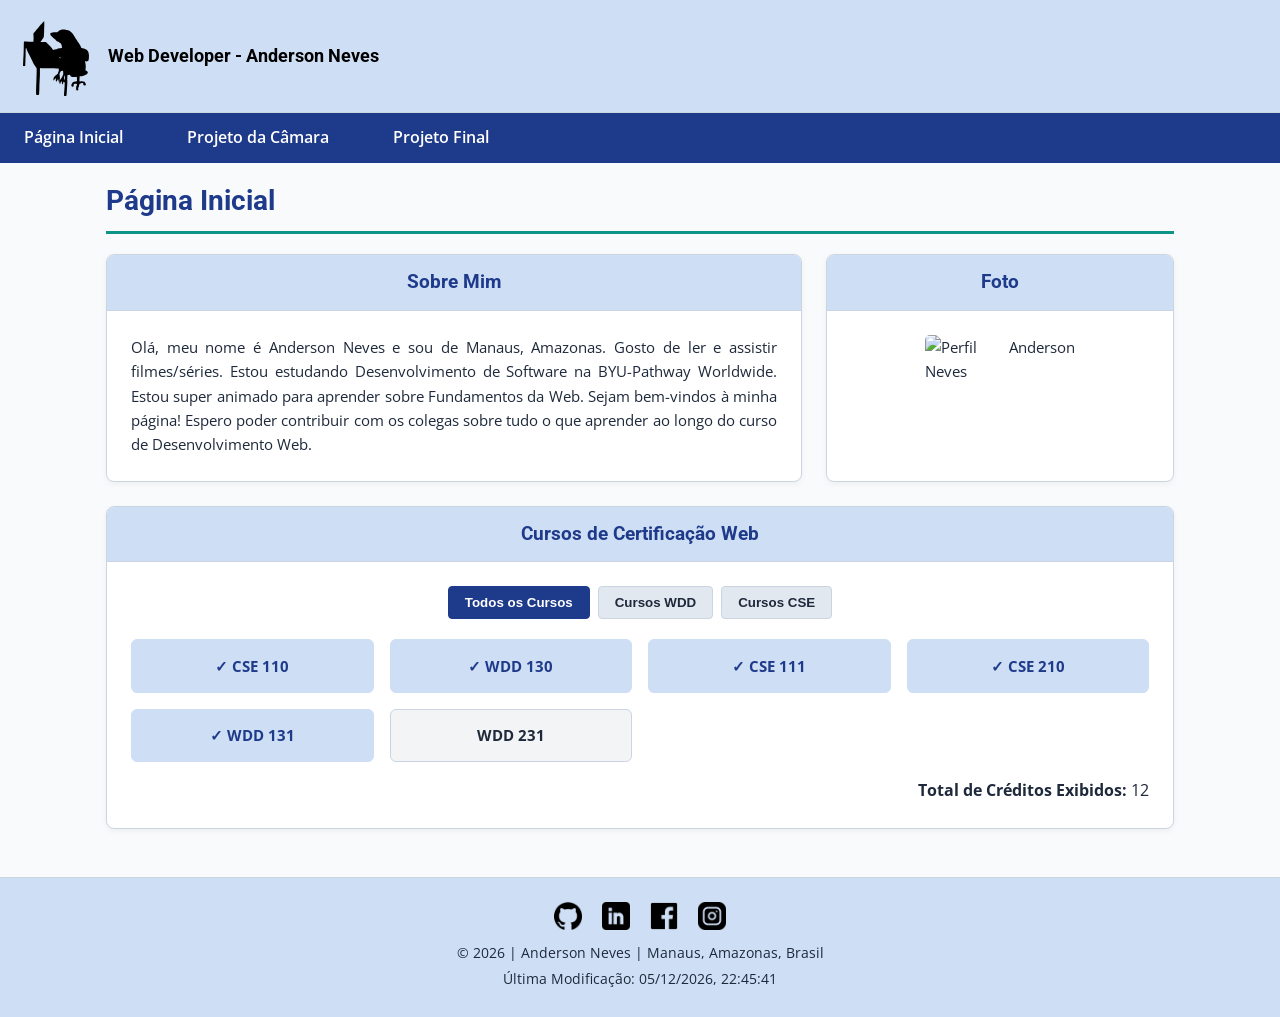
==== index.html @ 748c5571 "página inicial" ====
<!DOCTYPE html>
<html lang="pt-BR">
<head>
    <meta charset="UTF-8">
    <meta name="viewport" content="width=device-width, initial-scale=1.0">
    <title>WDD231 - Desenvolvimento Frontend para Web I</title>
    <meta name="description" content="Página principal para o curso WDD231 - Desenvolvimento Frontend para Web I - Anderson Neves">
    <meta name="author" content="Anderson Neves">

    <!-- Google Fonts -->
    <link rel="preconnect" href="https://fonts.googleapis.com">
    <link rel="preconnect" href="https://fonts.gstatic.com" crossorigin>
    <link href="https://fonts.googleapis.com/css2?family=Open+Sans:wght@400;600;700&family=Roboto:wght@300;400;700&display=swap" rel="stylesheet">

    <!-- CSS -->
    <link rel="stylesheet" href="estilos/normalize.css">
    <link rel="stylesheet" href="estilos/telas-pequenas.css">
    <link rel="stylesheet" href="estilos/telas-grandes.css">

    <!-- Scripts com atributo defer -->
    <script src="scripts/navegacao.js" defer></script>
    <script src="scripts/data.js" defer></script>
    <script src="scripts/curso.js" defer></script>
</head>
<body>
    <header class="top-header">
        <div class="logo-container">
            <img src="imagens/logo.svg" alt="Logotipo WDD231" class="logo-img">
            <span class="site-name">Web Developer - Anderson Neves</span>
        </div>
        <button id="menu-hamburger" aria-label="Abrir Menu de Navegação">☰</button>
    </header>

    <nav id="main-nav">
        <ul>
            <li><a href="index.html">Página Inicial</a></li>
            <li><a href="#">Projeto da Câmara</a></li>
            <li><a href="#">Projeto Final</a></li>
        </ul>
    </nav>

    <main class="container">
        <h1 class="page-title">Página Inicial</h1>

        <div class="grid-2col">
            <section class="card">
                <h2 class="card-header">Sobre Mim</h2>
                <div class="card-body">
                    <p>Olá, meu nome é Anderson Neves e sou de Manaus, Amazonas. Gosto de ler e assistir filmes/séries. Estou estudando Desenvolvimento de Software na BYU-Pathway Worldwide. Estou super animado para aprender sobre Fundamentos da Web. Sejam bem-vindos à minha página! Espero poder contribuir com os colegas sobre tudo o que aprender ao longo do curso de Desenvolvimento Web.</p>
                </div>
            </section>

            <section class="card">
                <h2 class="card-header">Foto</h2>
                <div class="card-body photo-body">
                    <img src="imagens/perfil.jpg" alt="Perfil Anderson Neves" class="profile-img">
                </div>
            </section>
        </div>

        <!-- Seção: Certificado / Cursos Dinâmicos -->
        <section class="card certificado-section">
            <h2 class="card-header">Cursos de Certificação Web</h2>
            <div class="card-body">
                <div class="filtros-container">
                    <button id="btn-todos" class="btn-filtro active">Todos os Cursos</button>
                    <button id="btn-wdd" class="btn-filtro">Cursos WDD</button>
                    <button id="btn-cse" class="btn-filtro">Cursos CSE</button>
                </div>

                <div id="container-cursos" class="cursos-grid">
                    <!-- Gerado dinamicamente via curso.js -->
                </div>

                <div class="creditos-container">
                    <p><strong>Total de Créditos Exibidos:</strong> <span id="total-creditos">0</span></p>
                </div>
            </div>
        </section>
    </main>

    <footer>
        <div class="socialmedia">
            <a href="https://github.com/neves-anderson" target="_blank" rel="noopener"><img src="imagens/github.png" alt="GitHub"></a>
            <a href="https://www.linkedin.com/in/anderson-neves/" target="_blank" rel="noopener"><img src="imagens/linkedin.png" alt="LinkedIn"></a>
            <a href="https://facebook.com" target="_blank" rel="noopener"><img src="imagens/facebook.png" alt="Facebook"></a>           
            <a href="https://instagram.com" target="_blank" rel="noopener"><img src="imagens/instagram.png" alt="Instagram"></a>
        </div>
        <p>&copy; <span id="anoAtual"></span> | Anderson Neves | Manaus, Amazonas, Brasil</p>
        <p id="ultimaModificacao">Última Modificação: <span></span></p>
    </footer>
</body>
</html>
---- estilos/telas-pequenas.css ----
:root {
    --primary-color: #1e3a8a;
    --primary-hover: #1e40af;
    --secondary-color: #0d9488;
    --accent-completed: #15803d;
    --accent-completed-bg: #cedef4;
    --accent-pending-bg: #f3f4f6;
    --text-color: #1e293b;
    --bg-color: #f8fafc;
    --card-bg: #ffffff;
    --border-color: #cbd5e1;
    --header-bg: #cedef4;
    --font-heading: 'Roboto', sans-serif;
    --font-body: 'Open Sans', sans-serif;
}

body {
    font-family: var(--font-body);
    color: var(--text-color);
    background-color: var(--bg-color);
    line-height: 1.6;
}

/* Header & Navegação */
.top-header {
    background-color: var(--header-bg);
    padding: 1rem;
    display: flex;
    justify-content: space-between;
    align-items: center;
    border-bottom: 1px solid var(--border-color);
}

.logo-container {
    display: flex;
    align-items: center;
    gap: 0.75rem;
}

.logo-img {
    width: 80px;
    height: 80px;
}

.site-name {
    font-family: var(--font-heading);
    font-size: 1.1rem;
    font-weight: 700;
    color: #000;
}

#menu-hamburger {
    background-color: #ffffff;
    border: 1px solid var(--border-color);
    border-radius: 4px;
    padding: 6px 12px;
    font-size: 1.4rem;
    cursor: pointer;
}

nav {
    display: none;
    background-color: var(--primary-color);
}

nav.open {
    display: block;
}

nav ul {
    list-style: none;
}

nav li a {
    display: block;
    color: #ffffff;
    text-decoration: none;
    padding: 0.85rem 1.5rem;
    font-weight: 600;
    transition: background-color 0.2s ease;
}

nav li a:hover,
nav li a.active {
    background-color: var(--secondary-color);
}

/* Conteúdo Principal */
.container {
    max-width: 1100px;
    margin: 0 auto;
    padding: 1rem;
}

.page-title {
    font-family: var(--font-heading);
    color: var(--primary-color);
    border-bottom: 3px solid var(--secondary-color);
    padding-bottom: 0.5rem;
    margin-bottom: 1.25rem;
    font-size: 1.75rem;
}

.grid-2col {
    display: flex;
    flex-direction: column;
    gap: 1.25rem;
}

.card {
    background-color: var(--card-bg);
    border: 1px solid var(--border-color);
    border-radius: 8px;
    overflow: hidden;
    box-shadow: 0 2px 6px rgba(0, 0, 0, 0.05);
}

.card-header {
    background-color: var(--header-bg);
    color: var(--primary-color);
    font-family: var(--font-heading);
    padding: 0.75rem 1rem;
    font-size: 1.2rem;
    text-align: center;
    border-bottom: 1px solid var(--border-color);
}

.card-body {
    padding: 1.5rem;
    font-size: 0.95rem;
    text-align: justify;
}

.photo-body {
    display: flex;
    justify-content: center;
    align-items: center;
}

.profile-img {
    width: 150px;
    height: auto;
    border-radius: 5px;
    object-fit: cover;
    
}

/* Filtros e Cursos */
.filtros-container {
    display: flex;
    flex-wrap: wrap;
    gap: 0.5rem;
    margin-bottom: 1.25rem;
    justify-content: center;
}

.btn-filtro {
    background-color: #e2e8f0;
    color: var(--text-color);
    border: 1px solid var(--border-color);
    padding: 0.5rem 1rem;
    border-radius: 4px;
    font-weight: 600;
    cursor: pointer;
    transition: all 0.2s ease;
}

.btn-filtro:hover,
.btn-filtro.active {
    background-color: var(--primary-color);
    color: #ffffff;
    border-color: var(--primary-color);
}

.cursos-grid {
    display: grid;
    grid-template-columns: 1fr;
    gap: 0.75rem;
}

.curso-card {
    border: 1px solid var(--border-color);
    border-radius: 6px;
    padding: 0.85rem;
    text-align: center;
    font-weight: bold;
    background-color: var(--accent-pending-bg);
    transition: transform 0.2s ease, box-shadow 0.2s ease;
}

.curso-card:hover {
    transform: translateY(-2px);
    box-shadow: 0 4px 8px rgba(0, 0, 0, 0.08);
}

.curso-card.completed {
    background-color: var(--accent-completed-bg);
    border-color: var(--accent-completed-bg);
    color: var(--primary-color);
}

.creditos-container {
    margin-top: 1rem;
    text-align: right;
    font-size: 1rem;
}

/* Rodapé */
footer {
    background-color: var(--header-bg);
    color: var(--text-color);
    text-align: center;
    padding: 1.5rem 1rem;
    margin-top: 2rem;
    border-top: 1px solid var(--border-color);
}

.socialmedia {
    display: flex;
    justify-content: center;
    gap: 1.25rem;
    margin-bottom: 0.75rem;
}

.socialmedia img {
    width: 28px;
    height: 28px;
    transition: transform 0.2s ease;
}

.socialmedia img:hover {
    transform: scale(1.15);
}

footer p {
    font-size: 0.85rem;
    margin: 0.25rem 0;
}
---- estilos/telas-grandes.css ----
@media (min-width: 768px) {
    #menu-hamburger {
        display: none;
    }

    nav {
        display: block !important;
        background-color: var(--primary-color);
    }

    nav ul {
        display: flex;
        justify-content: left;
        gap: 1rem;
        max-width: 1100px;
    }
    
    nav li a {
        padding: 0.75rem 1.5rem;
    }

    /* Layout do Grid em Telas Grandes */
    .grid-2col {
        display: grid;
        grid-template-columns: 2fr 1fr;
        gap: 1.5rem;
        margin-bottom: 1.5rem;
    }

    .cursos-grid {
        grid-template-columns: repeat(auto-fit, minmax(220px, 1fr));
        gap: 1rem;
    }
}
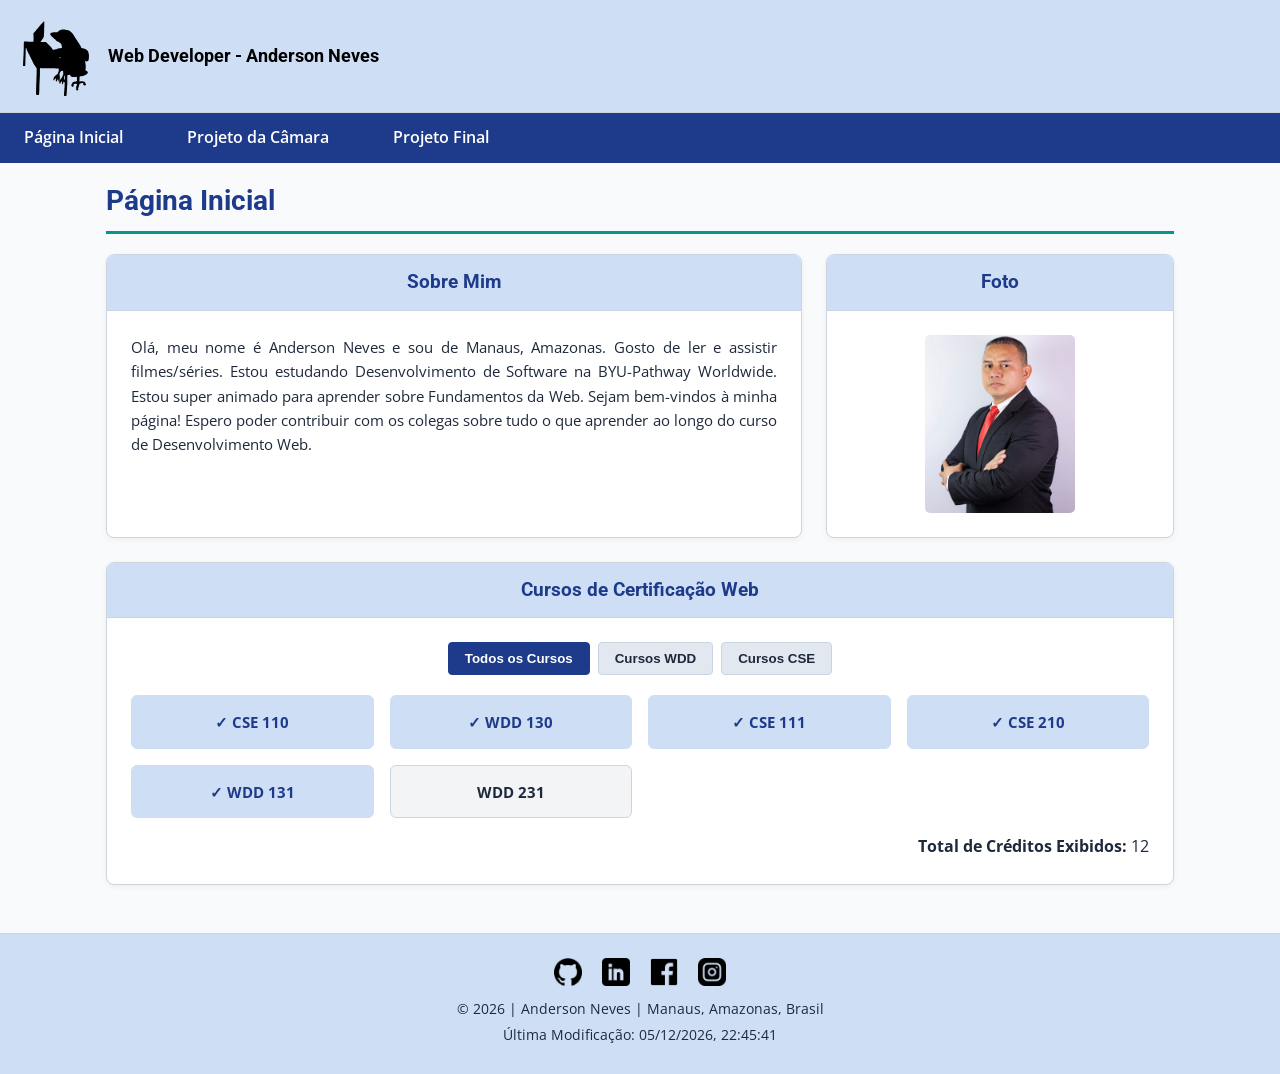
==== commit 582815ae: "atualizar" ====
--- a/index.html
+++ b/index.html
@@ -53,7 +53,7 @@
             <section class="card">
                 <h2 class="card-header">Foto</h2>
                 <div class="card-body photo-body">
-                    <img src="imagens/perfil.jpg" alt="Perfil Anderson Neves" class="profile-img">
+                    <img src="imagens/perfil.png" alt="Perfil Anderson Neves" class="profile-img">
                 </div>
             </section>
         </div>
@@ -81,10 +81,10 @@
 
     <footer>
         <div class="socialmedia">
-            <a href="https://github.com/neves-anderson" target="_blank" rel="noopener"><img src="imagens/github.png" alt="GitHub"></a>
-            <a href="https://www.linkedin.com/in/anderson-neves/" target="_blank" rel="noopener"><img src="imagens/linkedin.png" alt="LinkedIn"></a>
-            <a href="https://facebook.com" target="_blank" rel="noopener"><img src="imagens/facebook.png" alt="Facebook"></a>           
-            <a href="https://instagram.com" target="_blank" rel="noopener"><img src="imagens/instagram.png" alt="Instagram"></a>
+            <a href="https://github.com/neves-anderson" target="_blank" rel="noopener"><img src="imagens/github.png" alt="Perfil do GitHub"></a>
+            <a href="https://www.linkedin.com/in/anderson-neves/" target="_blank" rel="noopener"><img src="imagens/linkedin.png" alt="Perfil do LinkedIn"></a>
+            <a href="https://facebook.com" target="_blank" rel="noopener"><img src="imagens/facebook.png" alt="Perfil do Facebook"></a>           
+            <a href="https://instagram.com" target="_blank" rel="noopener"><img src="imagens/instagram.png" alt="Perfil do Instagram"></a>
         </div>
         <p>&copy; <span id="anoAtual"></span> | Anderson Neves | Manaus, Amazonas, Brasil</p>
         <p id="ultimaModificacao">Última Modificação: <span></span></p>
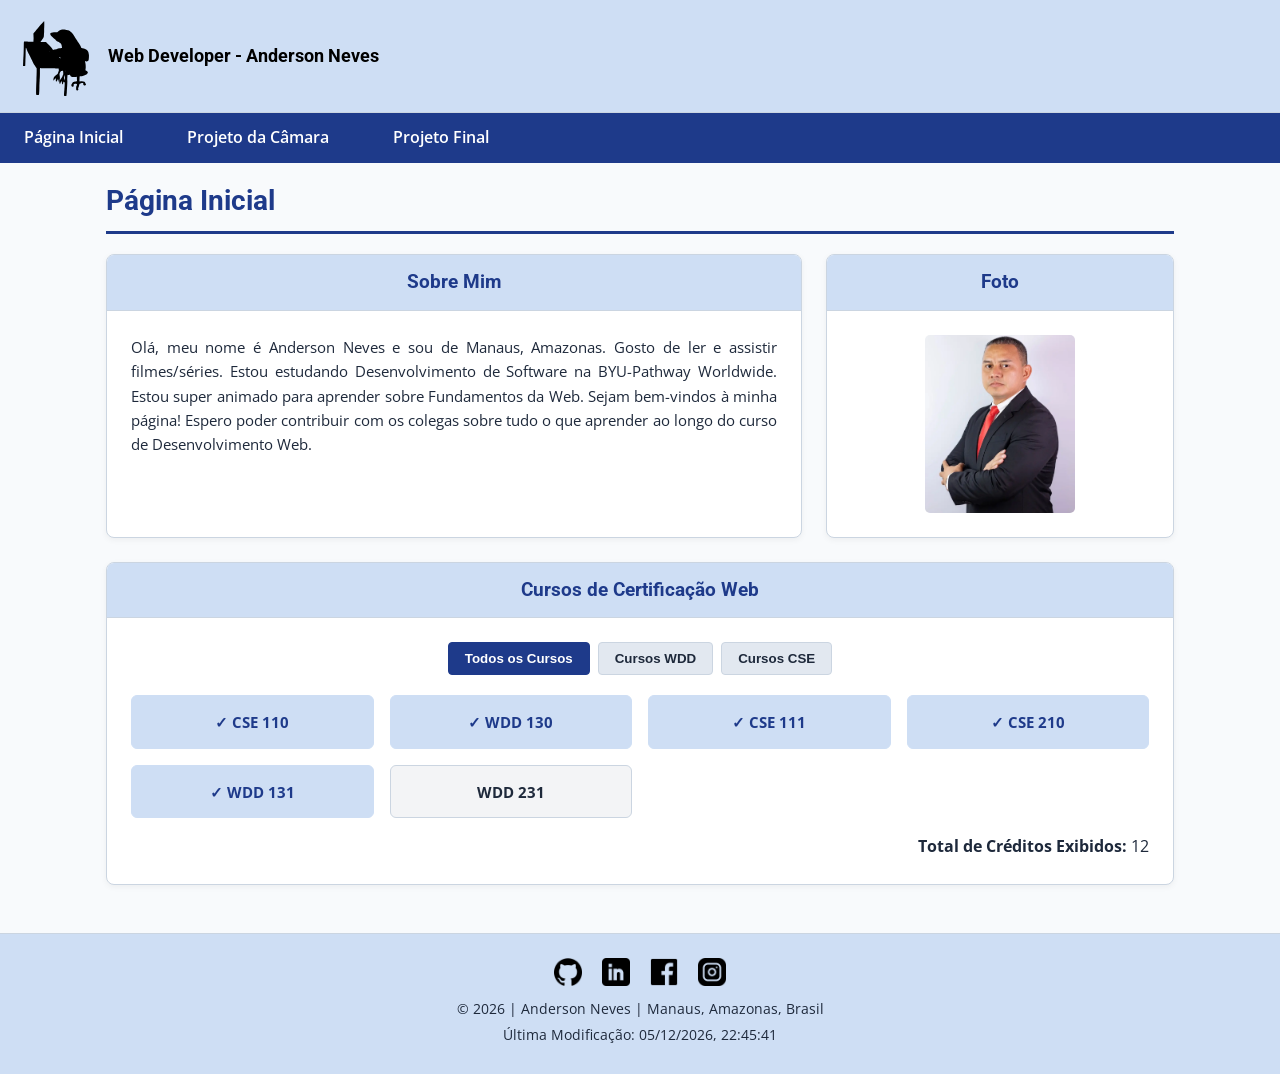
==== commit cac776aa: "correção" ====
--- a/index.html
+++ b/index.html
@@ -53,7 +53,7 @@
             <section class="card">
                 <h2 class="card-header">Foto</h2>
                 <div class="card-body photo-body">
-                    <img src="imagens/perfil.png" alt="Perfil Anderson Neves" class="profile-img">
+                    <img src="imagens/perfil.webp" alt="Perfil Anderson Neves" class="profile-img">
                 </div>
             </section>
         </div>
--- a/estilos/telas-pequenas.css
+++ b/estilos/telas-pequenas.css
@@ -1,7 +1,6 @@
 :root {
     --primary-color: #1e3a8a;
     --primary-hover: #1e40af;
-    --secondary-color: #0d9488;
     --accent-completed: #15803d;
     --accent-completed-bg: #cedef4;
     --accent-pending-bg: #f3f4f6;
@@ -21,7 +20,6 @@
     line-height: 1.6;
 }
 
-/* Header & Navegação */
 .top-header {
     background-color: var(--header-bg);
     padding: 1rem;
@@ -62,7 +60,7 @@
     display: none;
     background-color: var(--primary-color);
 }
-
+ 
 nav.open {
     display: block;
 }
@@ -82,10 +80,9 @@
 
 nav li a:hover,
 nav li a.active {
-    background-color: var(--secondary-color);
-}
-
-/* Conteúdo Principal */
+    background-color: var(--primary-hover);
+}
+
 .container {
     max-width: 1100px;
     margin: 0 auto;
@@ -95,7 +92,7 @@
 .page-title {
     font-family: var(--font-heading);
     color: var(--primary-color);
-    border-bottom: 3px solid var(--secondary-color);
+    border-bottom: 3px solid var(--primary-color);
     padding-bottom: 0.5rem;
     margin-bottom: 1.25rem;
     font-size: 1.75rem;
@@ -145,7 +142,6 @@
     
 }
 
-/* Filtros e Cursos */
 .filtros-container {
     display: flex;
     flex-wrap: wrap;
@@ -205,7 +201,6 @@
     font-size: 1rem;
 }
 
-/* Rodapé */
 footer {
     background-color: var(--header-bg);
     color: var(--text-color);
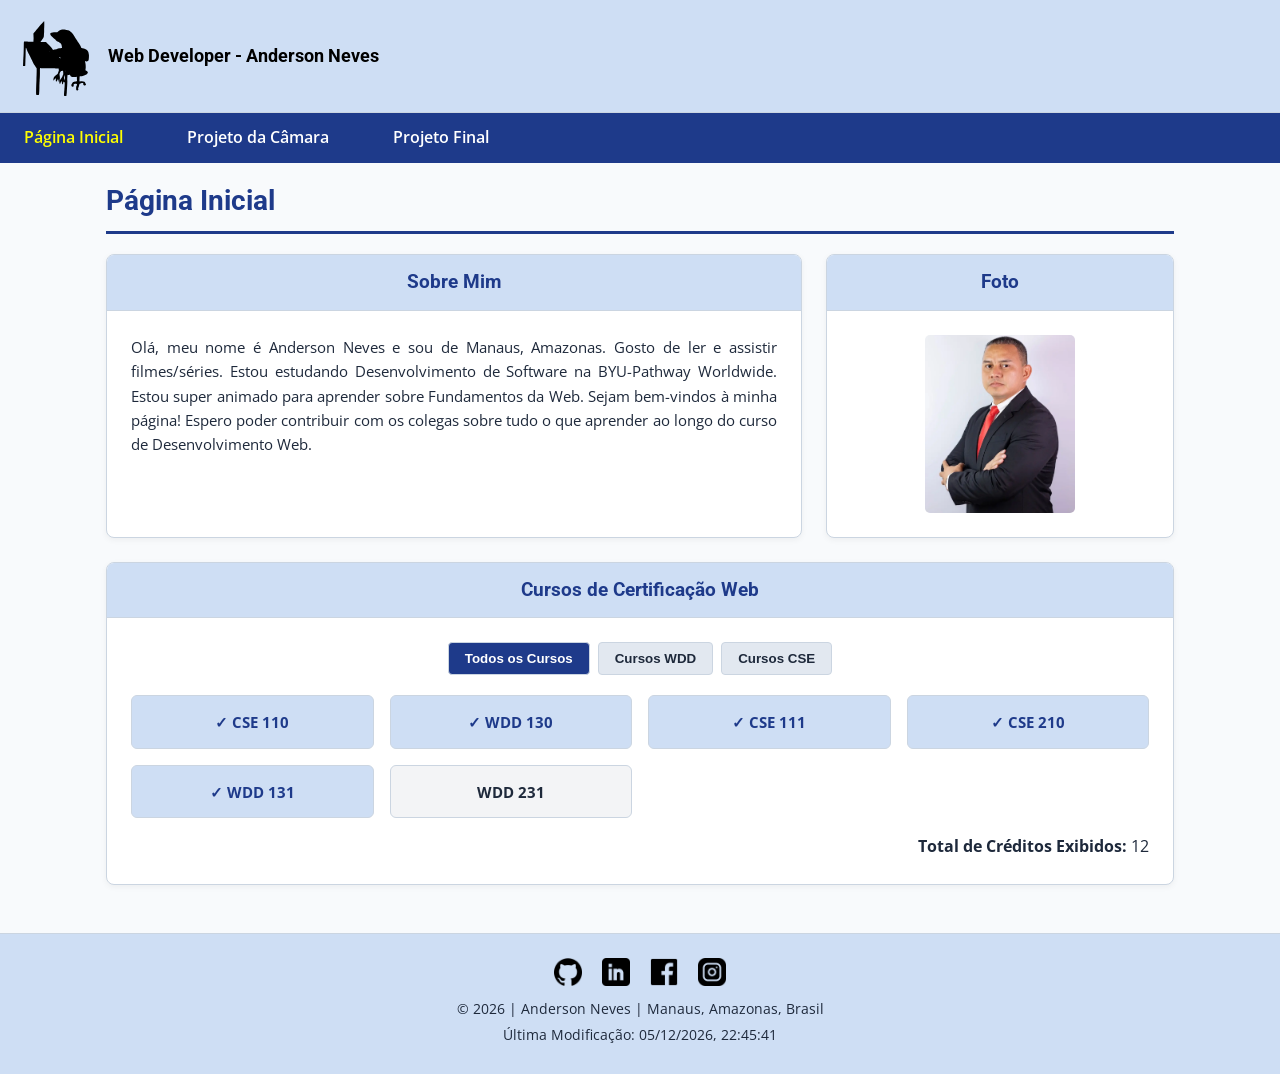
==== commit 2a4d8295: "atualizar" ====
--- a/index.html
+++ b/index.html
@@ -33,7 +33,7 @@
 
     <nav id="main-nav">
         <ul>
-            <li><a href="index.html">Página Inicial</a></li>
+            <li><a href="index.html" aria-current="page">Página Inicial</a></li>
             <li><a href="#">Projeto da Câmara</a></li>
             <li><a href="#">Projeto Final</a></li>
         </ul>
--- a/estilos/telas-pequenas.css
+++ b/estilos/telas-pequenas.css
@@ -11,6 +11,7 @@
     --header-bg: #cedef4;
     --font-heading: 'Roboto', sans-serif;
     --font-body: 'Open Sans', sans-serif;
+    --text-current: yellow;
 }
 
 body {
@@ -48,7 +49,7 @@
 }
 
 #menu-hamburger {
-    background-color: #ffffff;
+    background-color: var(--card-bg);
     border: 1px solid var(--border-color);
     border-radius: 4px;
     padding: 6px 12px;
@@ -59,6 +60,7 @@
 nav {
     display: none;
     background-color: var(--primary-color);
+    color: var(--card-bg);
 }
  
 nav.open {
@@ -71,7 +73,7 @@
 
 nav li a {
     display: block;
-    color: #ffffff;
+    color: var(--card-bg);
     text-decoration: none;
     padding: 0.85rem 1.5rem;
     font-weight: 600;
@@ -82,6 +84,11 @@
 nav li a.active {
     background-color: var(--primary-hover);
 }
+
+nav li a[aria-current="page"] {
+  color: var(--text-current);
+}
+
 
 .container {
     max-width: 1100px;
@@ -109,7 +116,7 @@
     border: 1px solid var(--border-color);
     border-radius: 8px;
     overflow: hidden;
-    box-shadow: 0 2px 6px rgba(0, 0, 0, 0.05);
+    box-shadow: 0 2px 6px #0000000D;
 }
 
 .card-header {
@@ -164,8 +171,7 @@
 .btn-filtro:hover,
 .btn-filtro.active {
     background-color: var(--primary-color);
-    color: #ffffff;
-    border-color: var(--primary-color);
+    color: var(--card-bg);
 }
 
 .cursos-grid {
@@ -186,12 +192,11 @@
 
 .curso-card:hover {
     transform: translateY(-2px);
-    box-shadow: 0 4px 8px rgba(0, 0, 0, 0.08);
+    box-shadow: 0 4px 8px #00000014;
 }
 
 .curso-card.completed {
     background-color: var(--accent-completed-bg);
-    border-color: var(--accent-completed-bg);
     color: var(--primary-color);
 }
 
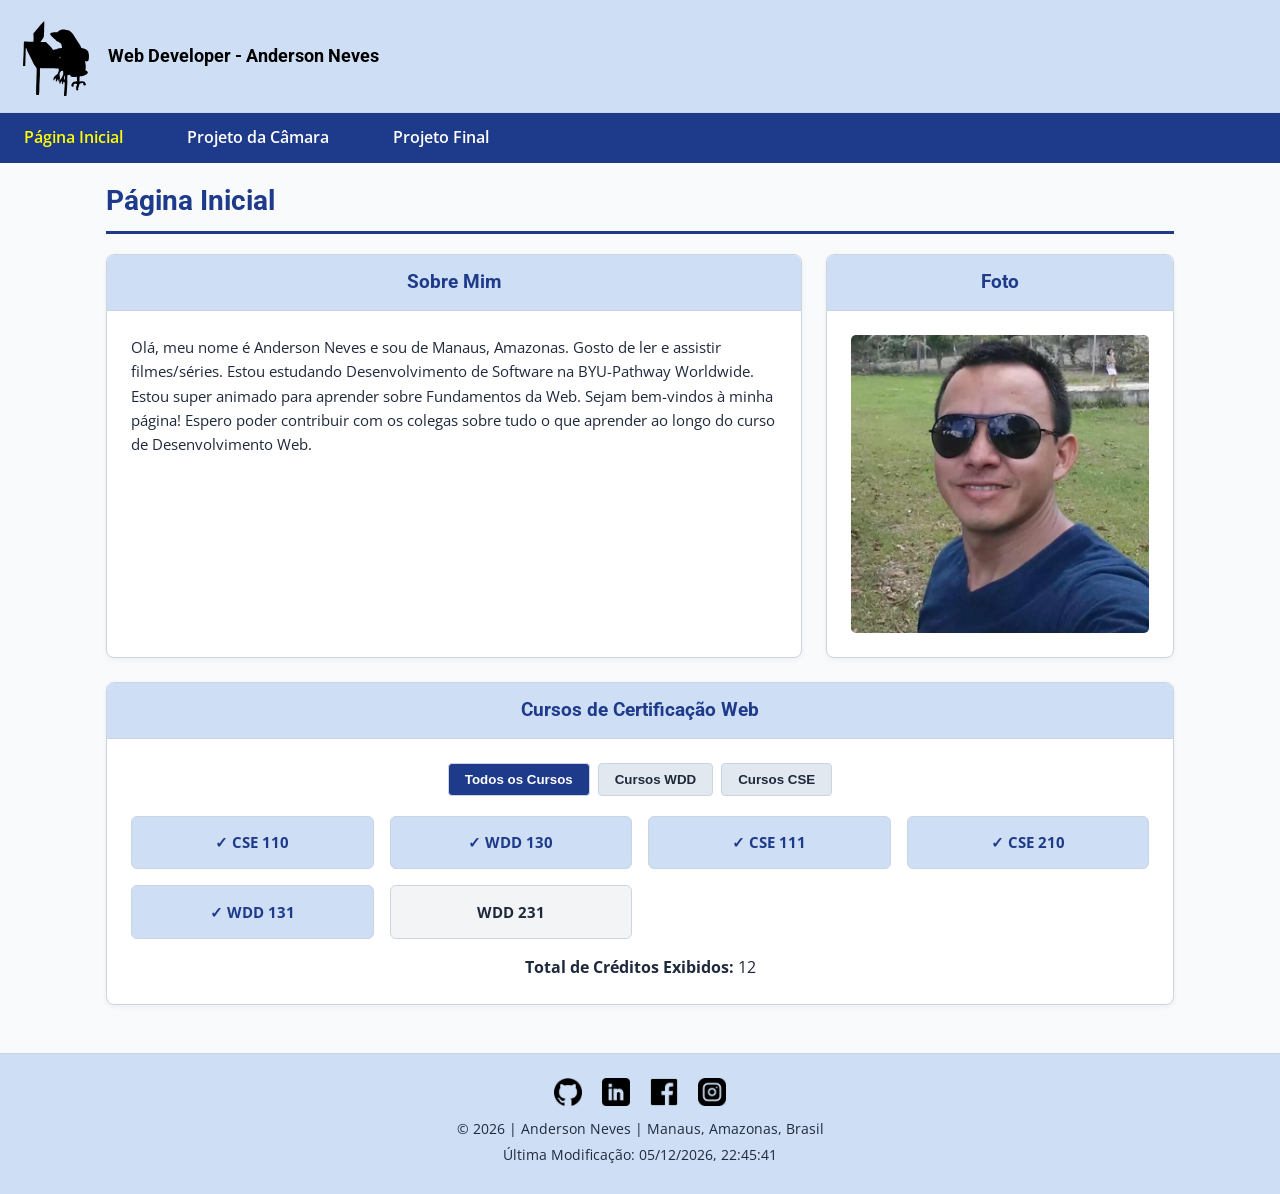
==== commit 1602786a: "atualizar" ====
--- a/index.html
+++ b/index.html
@@ -53,7 +53,7 @@
             <section class="card">
                 <h2 class="card-header">Foto</h2>
                 <div class="card-body photo-body">
-                    <img src="imagens/perfil.webp" alt="Perfil Anderson Neves" class="profile-img">
+                    <img src="imagens/perfil-anderson.webp" alt="Perfil Anderson Neves" class="profile-img">
                 </div>
             </section>
         </div>
--- a/estilos/telas-pequenas.css
+++ b/estilos/telas-pequenas.css
@@ -132,7 +132,7 @@
 .card-body {
     padding: 1.5rem;
     font-size: 0.95rem;
-    text-align: justify;
+    text-align: left;
 }
 
 .photo-body {
@@ -142,7 +142,7 @@
 }
 
 .profile-img {
-    width: 150px;
+    width: 100%;
     height: auto;
     border-radius: 5px;
     object-fit: cover;
@@ -202,7 +202,7 @@
 
 .creditos-container {
     margin-top: 1rem;
-    text-align: right;
+    text-align: center;
     font-size: 1rem;
 }
 
